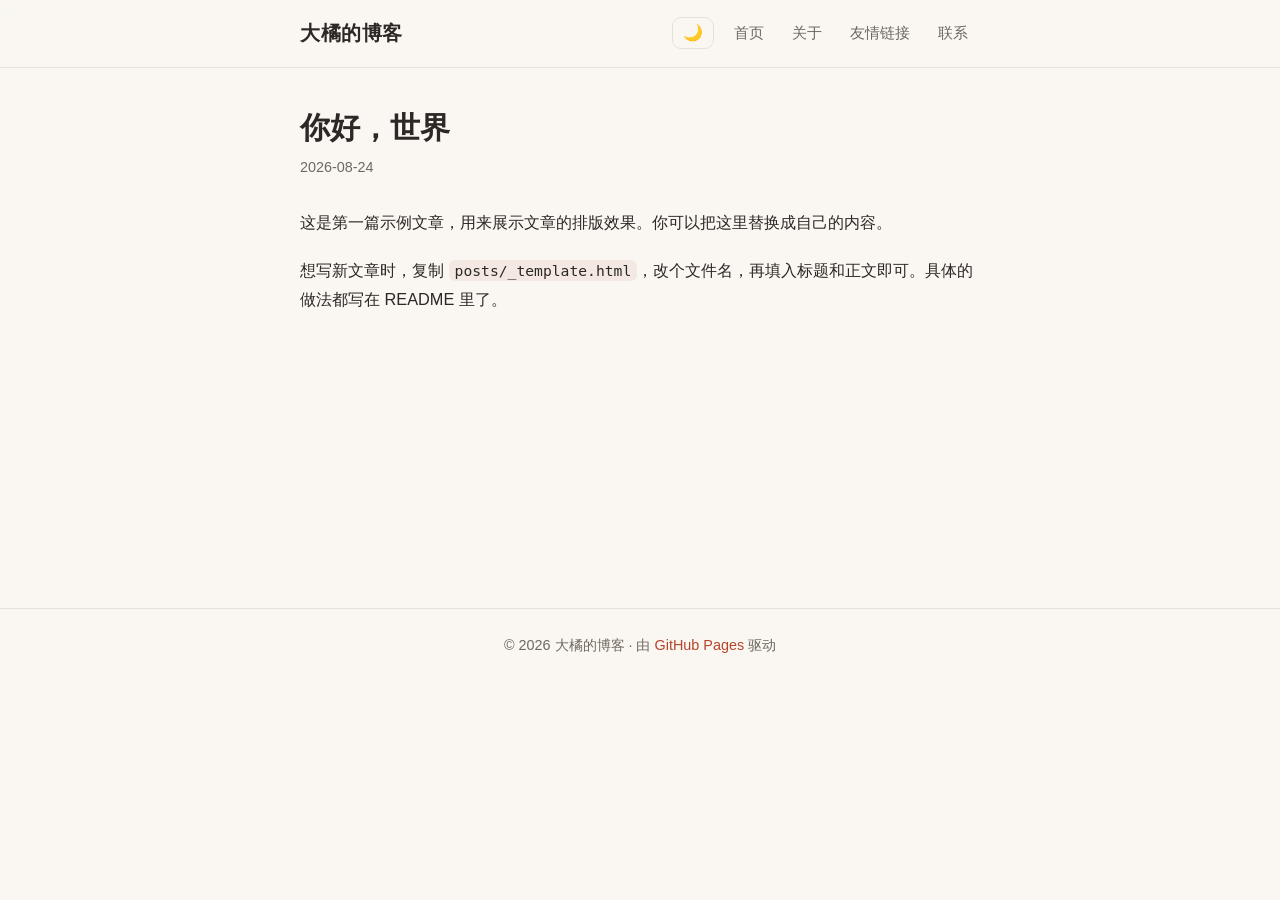
==== posts/2026-08-24-hello.html @ a306d359 "feat: 大橘的博客初始上线" ====
<!DOCTYPE html>
<html lang="zh-CN">
<head>
  <meta charset="UTF-8">
  <meta name="viewport" content="width=device-width, initial-scale=1.0">
  <script>
    (function () {
      var t = localStorage.getItem('theme');
      if (t === 'dark' || (!t && window.matchMedia('(prefers-color-scheme: dark)').matches)) {
        document.documentElement.setAttribute('data-theme', 'dark');
      }
    })();
  </script>
  <title>你好，世界 · 大橘的博客</title>
  <meta name="description" content="第一篇示例文章。">
  <link rel="stylesheet" href="../css/style.css">
</head>
<body>
  <header class="site-header">
    <div class="container header-inner">
      <a class="site-title" href="../index.html">大橘的博客</a>
      <div class="header-actions">
        <button class="theme-toggle" aria-label="切换深色/浅色主题">🌙</button>
        <button class="nav-toggle" aria-label="打开菜单" aria-expanded="false"><span></span><span></span><span></span></button>
      </div>
      <nav class="site-nav">
        <a href="../index.html">首页</a>
        <a href="../about.html">关于</a>
        <a href="../friends.html">友情链接</a>
        <a href="../contact.html">联系</a>
      </nav>
    </div>
  </header>

  <main class="container">
    <article class="post">
      <h1>你好，世界</h1>
      <p class="post-meta"><time datetime="2026-08-24">2026-08-24</time></p>
      <div class="post-body">
        <p>这是第一篇示例文章，用来展示文章的排版效果。你可以把这里替换成自己的内容。</p>
        <p>想写新文章时，复制 <code>posts/_template.html</code>，改个文件名，再填入标题和正文即可。具体的做法都写在 README 里了。</p>
      </div>
    </article>
  </main>

  <footer class="site-footer">
    <div class="container">
      <p>© 2026 大橘的博客 · 由 <a href="https://pages.github.com/" target="_blank" rel="noopener">GitHub Pages</a> 驱动</p>
    </div>
  </footer>

  <script src="../js/main.js"></script>
</body>
</html>
---- css/style.css ----
/* ===== 主题变量 ===== */
:root {
  --bg: #faf7f2;
  --bg-translucent: rgba(250, 247, 242, 0.85);
  --surface: #ffffff;
  --text: #2b2825;
  --text-secondary: #6f6860;
  --border: #e8e0d6;
  --accent: #b5442a;
  --accent-hover: #9c3821;
  --accent-soft: rgba(181, 68, 42, 0.08);
  --shadow: 0 1px 2px rgba(60, 45, 30, 0.05), 0 6px 18px rgba(60, 45, 30, 0.07);
  --radius: 14px;
  --maxw: 720px;
}

[data-theme="dark"] {
  --bg: #161512;
  --bg-translucent: rgba(22, 21, 18, 0.85);
  --surface: #201d19;
  --text: #e9e3d8;
  --text-secondary: #a39a8c;
  --border: #343028;
  --accent: #e08a6a;
  --accent-hover: #ee9b7d;
  --accent-soft: rgba(224, 138, 106, 0.12);
  --shadow: 0 1px 2px rgba(0, 0, 0, 0.3), 0 6px 18px rgba(0, 0, 0, 0.35);
}

/* ===== 基础 ===== */
* {
  box-sizing: border-box;
}

html {
  scroll-behavior: smooth;
}

body {
  margin: 0;
  background: var(--bg);
  color: var(--text);
  font-family: -apple-system, BlinkMacSystemFont, "Segoe UI", "PingFang SC",
    "Hiragino Sans GB", "Microsoft YaHei", "Noto Sans SC", sans-serif;
  line-height: 1.75;
  font-size: 16px;
  -webkit-font-smoothing: antialiased;
  text-rendering: optimizeLegibility;
  transition: background-color 0.25s ease, color 0.25s ease;
}

a {
  color: var(--accent);
  text-decoration: none;
}

a:hover {
  color: var(--accent-hover);
}

::selection {
  background: var(--accent);
  color: #fff;
}

.container {
  max-width: var(--maxw);
  margin: 0 auto;
  padding: 0 20px;
}

/* ===== 头部 ===== */
.site-header {
  position: sticky;
  top: 0;
  z-index: 50;
  background: var(--bg-translucent);
  -webkit-backdrop-filter: blur(10px);
  backdrop-filter: blur(10px);
  border-bottom: 1px solid var(--border);
}

.header-inner {
  display: flex;
  flex-wrap: wrap;
  align-items: center;
  gap: 8px;
  padding-top: 14px;
  padding-bottom: 14px;
}

.site-title {
  font-size: 1.25rem;
  font-weight: 700;
  color: var(--text);
  margin-right: auto;
  letter-spacing: 0.5px;
}

.site-title:hover {
  color: var(--accent);
}

.header-actions {
  display: flex;
  align-items: center;
  gap: 6px;
}

.theme-toggle,
.nav-toggle {
  background: none;
  border: 1px solid var(--border);
  color: var(--text);
  cursor: pointer;
  border-radius: 9px;
  font-size: 1rem;
  line-height: 1;
  transition: background-color 0.2s ease, border-color 0.2s ease;
}

.theme-toggle {
  padding: 7px 10px;
}

.theme-toggle:hover,
.nav-toggle:hover {
  background: var(--accent-soft);
  border-color: var(--accent);
}

.site-nav {
  display: flex;
  gap: 4px;
  align-items: center;
}

.site-nav a {
  color: var(--text-secondary);
  padding: 6px 12px;
  border-radius: 999px;
  font-size: 0.95rem;
  transition: color 0.2s ease, background-color 0.2s ease;
}

.site-nav a:hover {
  color: var(--text);
  background: var(--accent-soft);
}

.site-nav a.active {
  color: var(--accent);
  font-weight: 600;
}

/* 汉堡按钮 */
.nav-toggle {
  display: none;
  flex-direction: column;
  gap: 5px;
  padding: 11px 12px;
}

.nav-toggle span {
  display: block;
  width: 18px;
  height: 2px;
  background: var(--text);
  border-radius: 2px;
  transition: transform 0.2s ease, opacity 0.2s ease;
}

.nav-toggle.open span:nth-child(1) {
  transform: translateY(7px) rotate(45deg);
}

.nav-toggle.open span:nth-child(2) {
  opacity: 0;
}

.nav-toggle.open span:nth-child(3) {
  transform: translateY(-7px) rotate(-45deg);
}

/* ===== 主内容 ===== */
main.container {
  padding-top: 40px;
  padding-bottom: 64px;
  min-height: 60vh;
}

.hero {
  padding: 28px 0 20px;
}

.hero h1 {
  font-size: 2rem;
  margin: 0 0 10px;
  letter-spacing: 0.5px;
}

.hero p {
  color: var(--text-secondary);
  margin: 0;
}

.section {
  margin-top: 28px;
}

.section > h1,
.section > h2 {
  font-size: 1.1rem;
  margin: 0 0 16px;
  padding-bottom: 8px;
  border-bottom: 1px solid var(--border);
  color: var(--text-secondary);
  letter-spacing: 0.5px;
  font-weight: 600;
}

.section p {
  margin: 0 0 1em;
}

/* ===== 文章列表 ===== */
.post-list {
  list-style: none;
  margin: 0;
  padding: 0;
  display: flex;
  flex-direction: column;
  gap: 4px;
}

.post-link {
  display: flex;
  align-items: baseline;
  justify-content: space-between;
  gap: 16px;
  padding: 14px 16px;
  border-radius: var(--radius);
  color: var(--text);
  transition: background-color 0.2s ease, box-shadow 0.2s ease, transform 0.2s ease;
}

.post-link:hover {
  background: var(--surface);
  color: var(--text);
  box-shadow: var(--shadow);
  transform: translateY(-1px);
}

.post-title {
  font-size: 1.05rem;
  font-weight: 600;
}

.post-date {
  color: var(--text-secondary);
  font-size: 0.9rem;
  white-space: nowrap;
  font-variant-numeric: tabular-nums;
}

/* ===== 文章详情 ===== */
.post {
  max-width: 680px;
  margin: 0 auto;
}

.post h1 {
  font-size: 1.9rem;
  line-height: 1.3;
  margin: 0 0 8px;
}

.post-meta {
  color: var(--text-secondary);
  font-size: 0.9rem;
  margin: 0 0 28px;
}

.post-body {
  font-size: 1.02rem;
}

.post-body p {
  margin: 0 0 1.2em;
}

.post-body h2,
.post-body h3 {
  margin: 1.6em 0 0.6em;
  line-height: 1.4;
}

.post-body a {
  text-decoration: underline;
  text-underline-offset: 3px;
}

.post-body code {
  background: var(--accent-soft);
  padding: 2px 6px;
  border-radius: 6px;
  font-size: 0.9em;
}

.post-body img {
  max-width: 100%;
  border-radius: 10px;
}

.post-body blockquote {
  margin: 1.2em 0;
  padding: 4px 18px;
  border-left: 3px solid var(--accent);
  color: var(--text-secondary);
  background: var(--accent-soft);
  border-radius: 0 10px 10px 0;
}

/* ===== 友情链接 ===== */
.friend-list {
  list-style: none;
  margin: 0;
  padding: 0;
  display: flex;
  flex-direction: column;
  gap: 10px;
}

.friend-item a {
  display: flex;
  flex-direction: column;
  gap: 2px;
  padding: 16px 18px;
  background: var(--surface);
  border: 1px solid var(--border);
  border-radius: var(--radius);
  color: var(--text);
  transition: border-color 0.2s ease, box-shadow 0.2s ease, transform 0.2s ease;
}

.friend-item a:hover {
  border-color: var(--accent);
  box-shadow: var(--shadow);
  transform: translateY(-1px);
}

.friend-name {
  font-weight: 600;
}

.friend-desc {
  color: var(--text-secondary);
  font-size: 0.9rem;
}

/* ===== 表单 ===== */
.contact-form {
  display: flex;
  flex-direction: column;
  gap: 18px;
  margin-top: 20px;
}

.form-row {
  display: flex;
  flex-direction: column;
  gap: 6px;
}

.form-row label {
  font-size: 0.9rem;
  color: var(--text-secondary);
  font-weight: 600;
}

.form-row input,
.form-row textarea {
  padding: 12px 14px;
  border: 1px solid var(--border);
  border-radius: 10px;
  background: var(--surface);
  color: var(--text);
  font: inherit;
  font-size: 0.98rem;
  transition: border-color 0.2s ease, box-shadow 0.2s ease;
}

.form-row input::placeholder,
.form-row textarea::placeholder {
  color: var(--text-secondary);
  opacity: 0.7;
}

.form-row input:focus,
.form-row textarea:focus {
  outline: none;
  border-color: var(--accent);
  box-shadow: 0 0 0 3px var(--accent-soft);
}

.btn {
  align-self: flex-start;
  background: var(--accent);
  color: #fff;
  border: none;
  padding: 12px 24px;
  border-radius: 10px;
  font: inherit;
  font-size: 0.98rem;
  font-weight: 600;
  cursor: pointer;
  transition: background-color 0.2s ease, transform 0.2s ease;
}

.btn:hover {
  background: var(--accent-hover);
  transform: translateY(-1px);
}

.thanks {
  text-align: center;
  padding-top: 40px;
}

/* ===== 页脚 ===== */
.site-footer {
  border-top: 1px solid var(--border);
  padding: 24px 0;
  color: var(--text-secondary);
  font-size: 0.9rem;
}

.site-footer p {
  margin: 0;
  text-align: center;
}

/* ===== 响应式 ===== */
@media (max-width: 640px) {
  .nav-toggle {
    display: flex;
  }

  .site-nav {
    display: none;
    width: 100%;
    flex-direction: column;
    align-items: stretch;
    padding-top: 8px;
  }

  .site-nav.open {
    display: flex;
  }

  .site-nav a {
    padding: 10px 12px;
    text-align: center;
  }

  .hero h1 {
    font-size: 1.7rem;
  }

  .post h1 {
    font-size: 1.55rem;
  }

  .post-link {
    flex-direction: column;
    gap: 2px;
  }
}
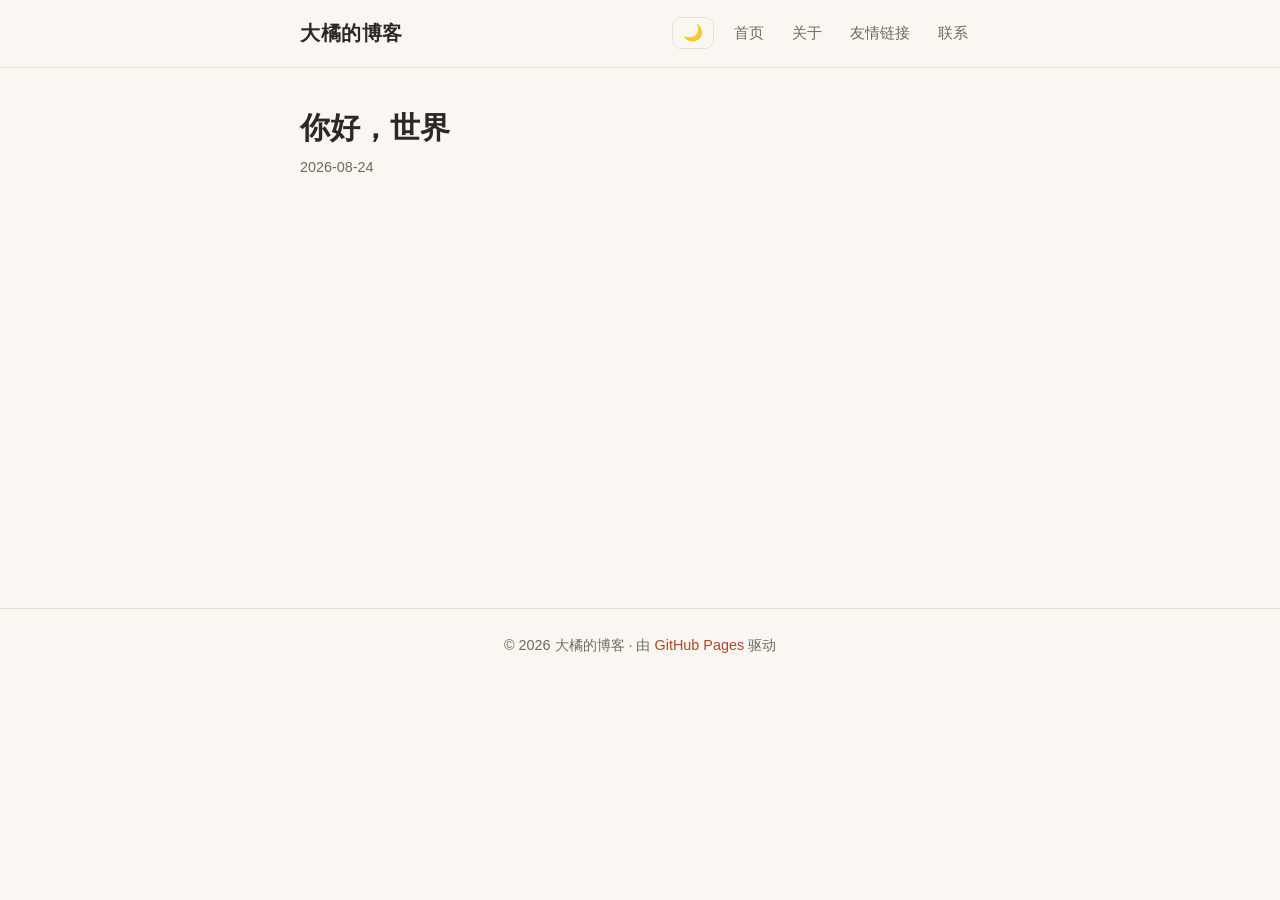
==== commit 02d510ba: "描述这次改了什么" ====
--- a/posts/2026-08-24-hello.html
+++ b/posts/2026-08-24-hello.html
@@ -37,8 +37,7 @@
       <h1>你好，世界</h1>
       <p class="post-meta"><time datetime="2026-08-24">2026-08-24</time></p>
       <div class="post-body">
-        <p>这是第一篇示例文章，用来展示文章的排版效果。你可以把这里替换成自己的内容。</p>
-        <p>想写新文章时，复制 <code>posts/_template.html</code>，改个文件名，再填入标题和正文即可。具体的做法都写在 README 里了。</p>
+
       </div>
     </article>
   </main>
